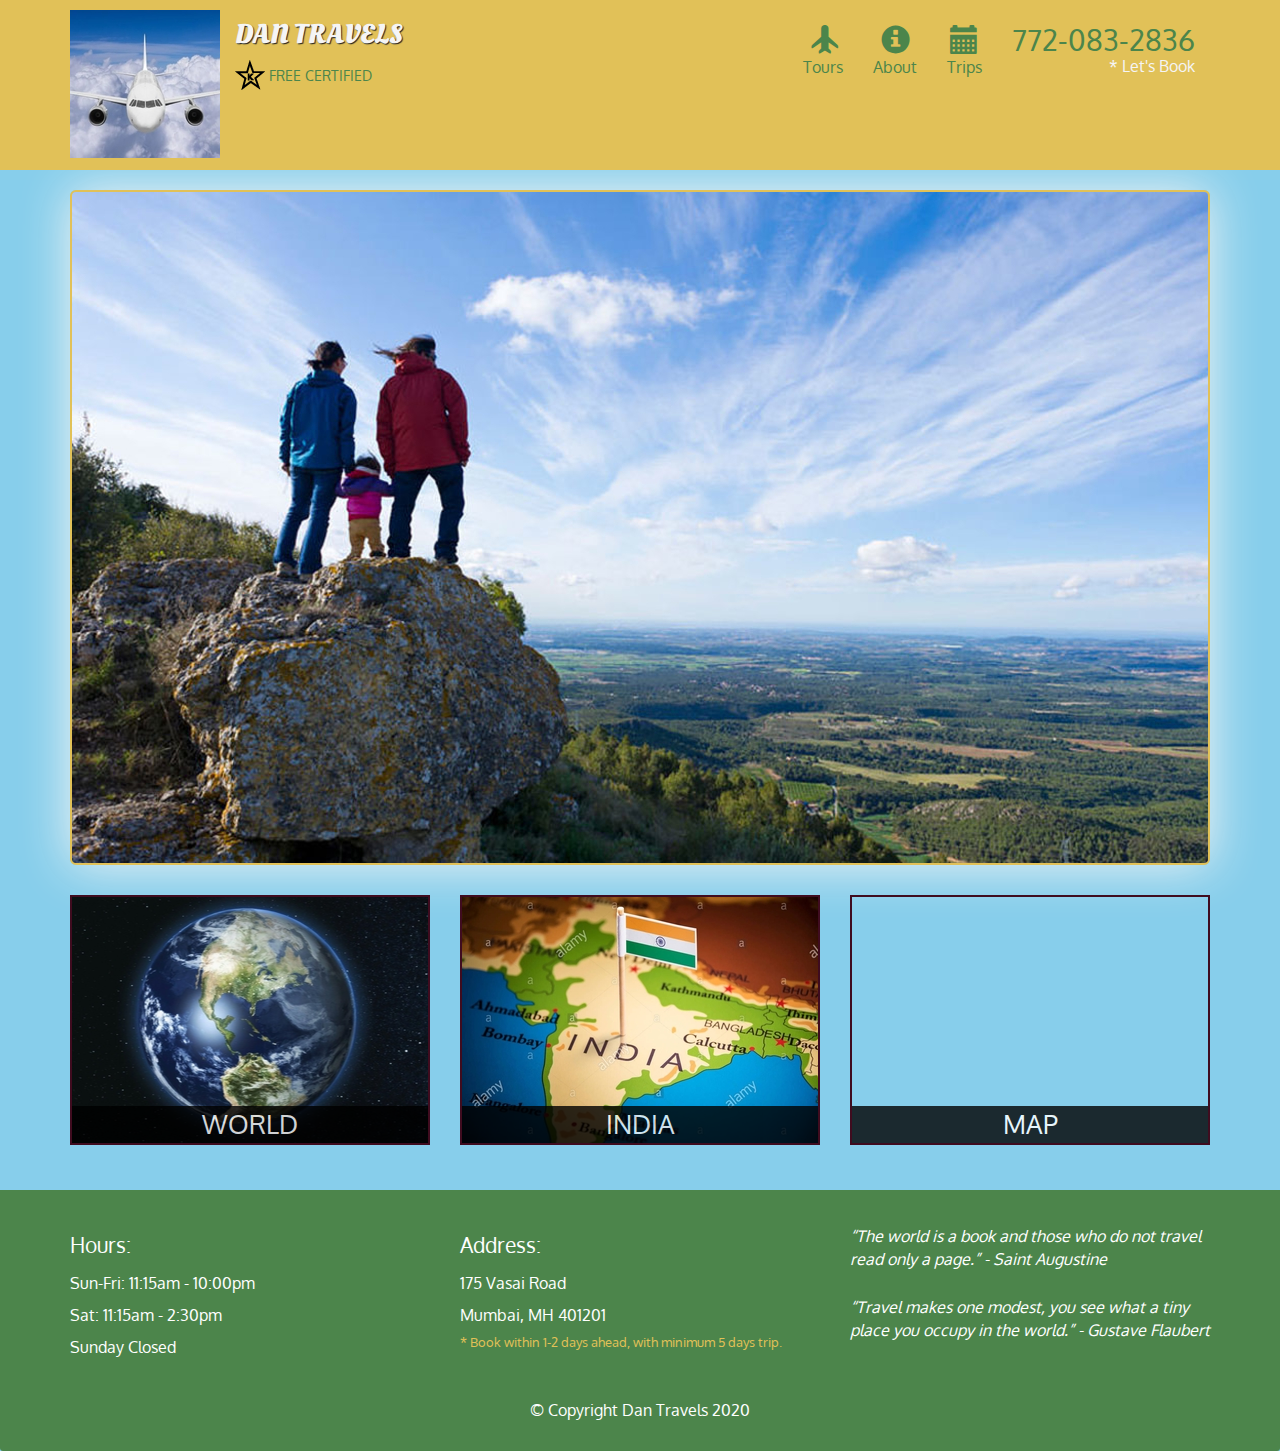
==== index.html @ 7115467b "Welcome to Tours & Travels site" ====
<!doctype html>
<html lang="en">
  <head>
    <meta charset="utf-8">
    <meta http-equiv="X-UA-Compatible" content="IE=edge">
    <meta name="viewport" content="width=device-width, initial-scale=1">
    <title>Dan Travels</title>
    <link rel="stylesheet" href="css/bootstrap.min.css">
    <link rel="stylesheet" href="css/styles.css">
    <link href="https://fonts.googleapis.com/css2?family=Oxygen:wght@300;400;700&display=swap" rel="stylesheet">
    <link href="https://fonts.googleapis.com/css2?family=Oleo+Script&display=swap" rel="stylesheet">
  </head>
<body>
  <header>
    <nav id="header-nav" class="navbar navbar-default">
      <div class="container">
        <div class="navbar-header">
          <a href="index.html" class="pull-left visible-md visible-lg">
            <div id="logo-img"></div>
          </a>

          <div class="navbar-brand">
            <a href="index.html"><h1>Dan Travels</h1></a>
            <p>
              <img src="images/star-k-logo.png" alt="Kosher certification">
              <span>Free Certified</span>
            </p>
          </div>

          <button type="button" class="navbar-toggle collapsed" data-toggle="collapse" data-target="#collapsable-nav" aria-expanded="false">
            <span class="sr-only">Toggle navigation</span>
            <span class="icon-bar"></span>
            <span class="icon-bar"></span>
            <span class="icon-bar"></span>

        </div>

        <div id="collapsable-nav" class="collapse navbar-collapse">
          <ul id="nav-list" class="nav navbar-nav navbar-right">
            <li class="visible-xs active">
              <a href="index.html">
                <span class="glyphicon glyphicon-home"></span> Home</a>
            </li>
            <li>
             <a href="World-categories.html">
               <span class="glyphicon glyphicon-plane"></span><br class="hidden-xs"> Tours</a>
           </li>
           <li>
             <a href="#">
               <span class="glyphicon glyphicon-info-sign"></span><br class="hidden-xs"> About</a>
           </li>
           <li>
             <a href="#">
               <span class="glyphicon glyphicon-calendar"></span><br class="hidden-xs"> Trips</a>
           </li>
           <li id="phone" class="hidden-xs">
             <a href="tel:772-083-2836">
               <span>772-083-2836</span></a><div>* Let's Book</div>
           </li>
         </ul><!-- #nav-list -->
       </div>

      </div>
    </nav>

  </header>

  <div id="call-btn" class="visible-xs">
  <a class="btn" href="tel:772-083-2836">
  <span class="glyphicon glyphicon-earphone"></span>
  772-083-2836
  </a>
</div>
<div id="xs-deliver" class="text-center visible-xs">* Let's Book</div>


<div id="main-content" class="container">
  <div class="jumbotron">
    <img src="images/Travels(lg).jpg" alt="Picture of Travels " class="img-responsive visible-xs">
  </div>

  <div id="home-tiles" class="row">
    <div class="col-md-4 col-sm-6 col-xs-12">
      <a href="World-categories.html"><div id="World-tile"><span>World</span></div></a>
    </div>
    <div class="col-md-4 col-sm-6 col-xs-12">
      <a href="India-category.html"><div id="India-tile"><span>India</span></div></a>
    </div>
    <div class="col-md-4 col-sm-12 col-xs-12">
      <a href="https://www.google.com/maps/d/u/0/viewer?msa=0&mid=1hjs3mIoZBblBP_CvxiP4w38STiY&ll=15.792914338408467%2C34.56916799999999&z=2" target="_blank">
        <div id="map-tile">
         <iframe src="https://www.google.com/maps/d/embed?mid=1hjs3mIoZBblBP_CvxiP4w38STiY" width="100%" height="250 frameborder="0" style="border:0" allowfullscreen></iframe>
          <span>map</span>
        </div>

      </a>
    </div>
  </div>
</div>

<footer class="panel-footer">
  <div class="container">
    <div class="row">
      <section id="hours" class="col-sm-4">
        <span>Hours:</span><br>
        Sun-Fri: 11:15am - 10:00pm<br>
        Sat: 11:15am - 2:30pm<br>
        Sunday Closed
        <hr class="visible-xs">
      </section>
      <section id="address" class="col-sm-4">
        <span>Address:</span><br>
        175 Vasai Road<br>
        Mumbai, MH 401201
        <p>* Book within 1-2 days ahead, with minimum 5 days trip.</p>
        <hr class="visible-xs">
      </section>
      <section id="testimonials" class="col-sm-4">
        <p>“The world is a book and those who do not travel read only a page.” - Saint Augustine</p>
        <p>“Travel makes one modest, you see what a tiny place you occupy in the world.” - Gustave Flaubert</p>
      </section>
    </div>
    <div class="text-center">&copy; Copyright Dan Travels 2020</div>
  </div>
</footer>
  <!-- jQuery (Bootstrap JS plugins depend on it) -->
  <script src="js/jquery-2.1.4.min.js"></script>
  <script src="js/bootstrap.min.js"></script>
  <script src="js/script.js"></script>
</body>
</html>
---- css/styles.css ----
body {
  font-size: 16px;
  color: #fff;
  background-color: #87ceeb;
  font-family: 'Oxygen', sans-serif;
}

/** HEADER **/
#header-nav {
  background-color: #E1C158;
  border-radius: 0;
  border: 0;
}

#logo-img {
  background: url('../images/Logo.jpg') no-repeat;
  width: 150px;
  height: 150px;
  margin: 10px 15px 10px 0;
}

.navbar-brand {
  padding-top: 25px;
}

.navbar-brand h1 { 
  font-family: 'Oleo Script', sans-serif;
  color: whitesmoke;
  font-size: 1.5em;
  text-transform: uppercase;
  font-weight: bold;
  text-shadow: 1px 1px 1px #222;
  margin-top: 0;
  margin-bottom: 0;
  line-height: .75;
}
.navbar-brand a:hover, .navbar-brand a:focus {
  text-decoration: none;
}
.navbar-brand p { 
  color: #4C854B;
  text-transform: uppercase;
  font-size: .8em;
  margin-top: 15px;
}
.navbar-brand p span {
  vertical-align: middle;
}

#nav-list {
  margin-top: 10px;
}
#nav-list a {
  color: #4C854B;
  text-align: center;
}
#nav-list a:hover {
  background: whitesmoke;
}
#nav-list a span {
  font-size: 1.8em;
}

#phone {
  margin-top: 5px;
}
#phone a { /* Phone number */
  text-align: right;
  padding-bottom: 0;
}
#phone div { /* We Deliver */
  color: whitesmoke;
  text-align: right;
  padding-right: 15px;
}

.navbar-header button.navbar-toggle, .navbar-header .icon-bar {
  border: 1px solid #61122f;
}
.navbar-header button.navbar-toggle {
  clear: both;
  margin-top: -30px;
}

.navbar-header button.navbar-toggle, .navbar-header .icon-bar {
  border: 1px solid whitesmoke;
}

.navbar-header button.navbar-toggle {
  clear: both;
  margin-top: -30px;
}

.panel-footer {
  margin-top: 30px;
  padding-top: 35px;
  padding-bottom: 30px;
  background-color: #4C854B;
  border-top: 0;
}

.panel-footer div.row {
  margin-bottom: 35px;
}
#hours, #address {
  line-height: 2;
}
#hours > span, #address > span {
  font-size: 1.3em;
}
#address p {
  color: #E1C158;
  font-size: .8em;
  line-height: 1.8;
}
#testimonials {
  font-style: italic;
}
#testimonials p:nth-child(2) {
  margin-top: 25px;
}

.container .jumbotron {
  box-shadow: 0 0 50px whitesmoke;
  border: 2px solid #E1C158;
}

#World-tile, #India-tile, #map-tile {
  height: 250px;
  width: 100%;
  margin-bottom: 15px;
  position: relative;
  border: 2px solid #3F0C1F;
  overflow: hidden;
}
#World-tile:hover, #specials-tile:hover, #map-tile:hover {
  box-shadow: 0 1px 5px 1px #cccccc;
}

#World-tile {
  background: url('../images/Earth.jpg') no-repeat;
  background-position: center;
}
#India-tile {
  background: url('../images/India.jpg') no-repeat;
  background-position: center;
}

#World-tile span, #India-tile span, #map-tile span {
  position: absolute;
  bottom: 0;
  right: 0;
  width: 100%;
  text-align: center;
  font-size: 1.6em;
  text-transform: uppercase;
  background-color: #000;
  color: #fff;
  opacity: .8;
}

.category-tile { 
  position: relative;
  border: 2px solid #3F0C1F;
  overflow: hidden;
  width: 200px;
  height: 200px;
  margin: 0 auto 15px;
}
.category-tile span {
  position: absolute;
  bottom: 0;
  right: 0;
  width: 100%;
  text-align: center;
  font-size: 1.2em;
  text-transform: uppercase;
  background-color: #000;
  color: #fff;
  opacity: .8;
}
.category-tile:hover {
  box-shadow: 0 1px 5px 1px #cccccc;
}

#World-categories-title {
  color: #4C854B;
  font-family: Georgia, 'Times New Roman', Times, serif;
  margin-bottom: 50px;
}

/* END MENU CATEGORIES PAGE */

/* SINGLE CATEGORY PAGE */
.World-item-tile {
  margin-bottom: 25px;
  color: black;
}
.World-item-tile hr {
  width: 80%;
}
.World-item-tile .World-item-price {
  font-size: 1.1em;
  text-align: right;
  margin-top: -15px;
  margin-right: -15px;
}
.World-item-tile .World-item-price span {
  font-size: .6em;
}
.World-item-photo {
  position: relative;
  border: 2px solid #f6b319; 
  overflow: hidden;
  padding: 0;
  margin-right: -15px;
  margin-left: auto;
  margin-bottom: 20px;
  max-width: 250px;
}
.World-item-description {
  padding-right: 30px;
}
h3.World-item-title {
  margin: 0 0 10px;
}
.World-item-details {
  font-size: .9em;
  font-style: italic;
}

/* END SINGLE CATEGORY PAGE */

/********** Large devices only **********/
@media (min-width: 1200px) {
  .container .jumbotron {
    background: url('../images/Travels\(lg\).jpg') no-repeat;
    height: 675px;
  }
}

/********** Medium devices only **********/
@media (min-width: 992px) and (max-width: 1199px) {
  /* Header */
  #logo-img {
    background: url('../images/airplane-logo.jpg') no-repeat;
    width: 100px;
    height: 100px;
    margin: 5px 5px 5px 0;
  }
  /* End Header */

  /* Home Page */
  .container .jumbotron {
    background: url('../images/Travels\(md\).jpg') no-repeat;
    height: 558px;
  }
  /* End Home Page */
}

/********** Small devices only **********/
@media (min-width: 768px) and (max-width: 991px) {
  /* Home Page */
  .container .jumbotron {
    background: url('../images/Travels\(sm\).jpg') no-repeat;
    height: 432px;
  }
  /* End Home Page */

}


/********** Extra small devices only **********/
@media (max-width: 767px) {
  /* Header */
  .navbar-brand {
    padding-top: 10px;
    height: 80px;
  }
  .navbar-brand h1 { /* Restaurant name */
    padding-top: 10px;
    font-size: 5vw; /* 1vw = 1% of viewport width */
  }
  .navbar-brand p { /* Kosher cert */
    font-size: .6em;
    margin-top: 12px;
  }
  .navbar-brand p img { /* Star-K */
    height: 20px;
  }

  #collapsable-nav a { /* Collapsed nav menu text */
    font-size: 1.2em;
  }
  #collapsable-nav a span { /* Collapsed nav menu glyph */
    font-size: 1em;
    margin-right: 5px;
  }

  #call-btn > a {
    font-size: 1.5em;
    display: block;
    margin: 0 20px;
    padding: 10px;
    border: 2px solid #fff;
    background-color: #f6b319;
    color: whitesmoke;
  }
  #xs-deliver {
    margin-top: 5px;
    font-size: .7em;
    letter-spacing: .1em;
    text-transform: uppercase;
  }

  /* Footer */
  .panel-footer section {
    margin-bottom: 30px;
    text-align: center;
  }
  .panel-footer section:nth-child(3) {
    margin-bottom: 0; /* margin already exists on the whole row */
  }
  .panel-footer section hr {
    width: 50%;
  }
  /* End Footer */

  .container .jumbotron {
    margin-top: 30px;
    padding: 0;
  }

  #World-tile, #India-tile {
    width: 360px;
    margin: 0 auto 15px;
  }
}

.World-item-photo {
  margin-right: auto;
}
.World-item-tile .World-item-price {
  text-align: center;
}
.World-item-description {
  text-align: center;;
}

/********** Super extra small devices Only :-) (e.g., iPhone 4) **********/
@media (max-width: 479px) {
  /* Header */
  .navbar-brand h1 { /* Restaurant name */
    padding-top: 5px;
    font-size: 10vw;
  }
  /* End Header */
  
  /* Home page */
  #World-tile, #India-tile {
    width: 280px;
    margin: 0 auto 15px;
  }

  .col-xxs-12 {
    position: relative;
    min-height: 1px;
    padding-right: 15px;
    padding-left: 15px;
    float: left;
    width: 100%;
  }
}
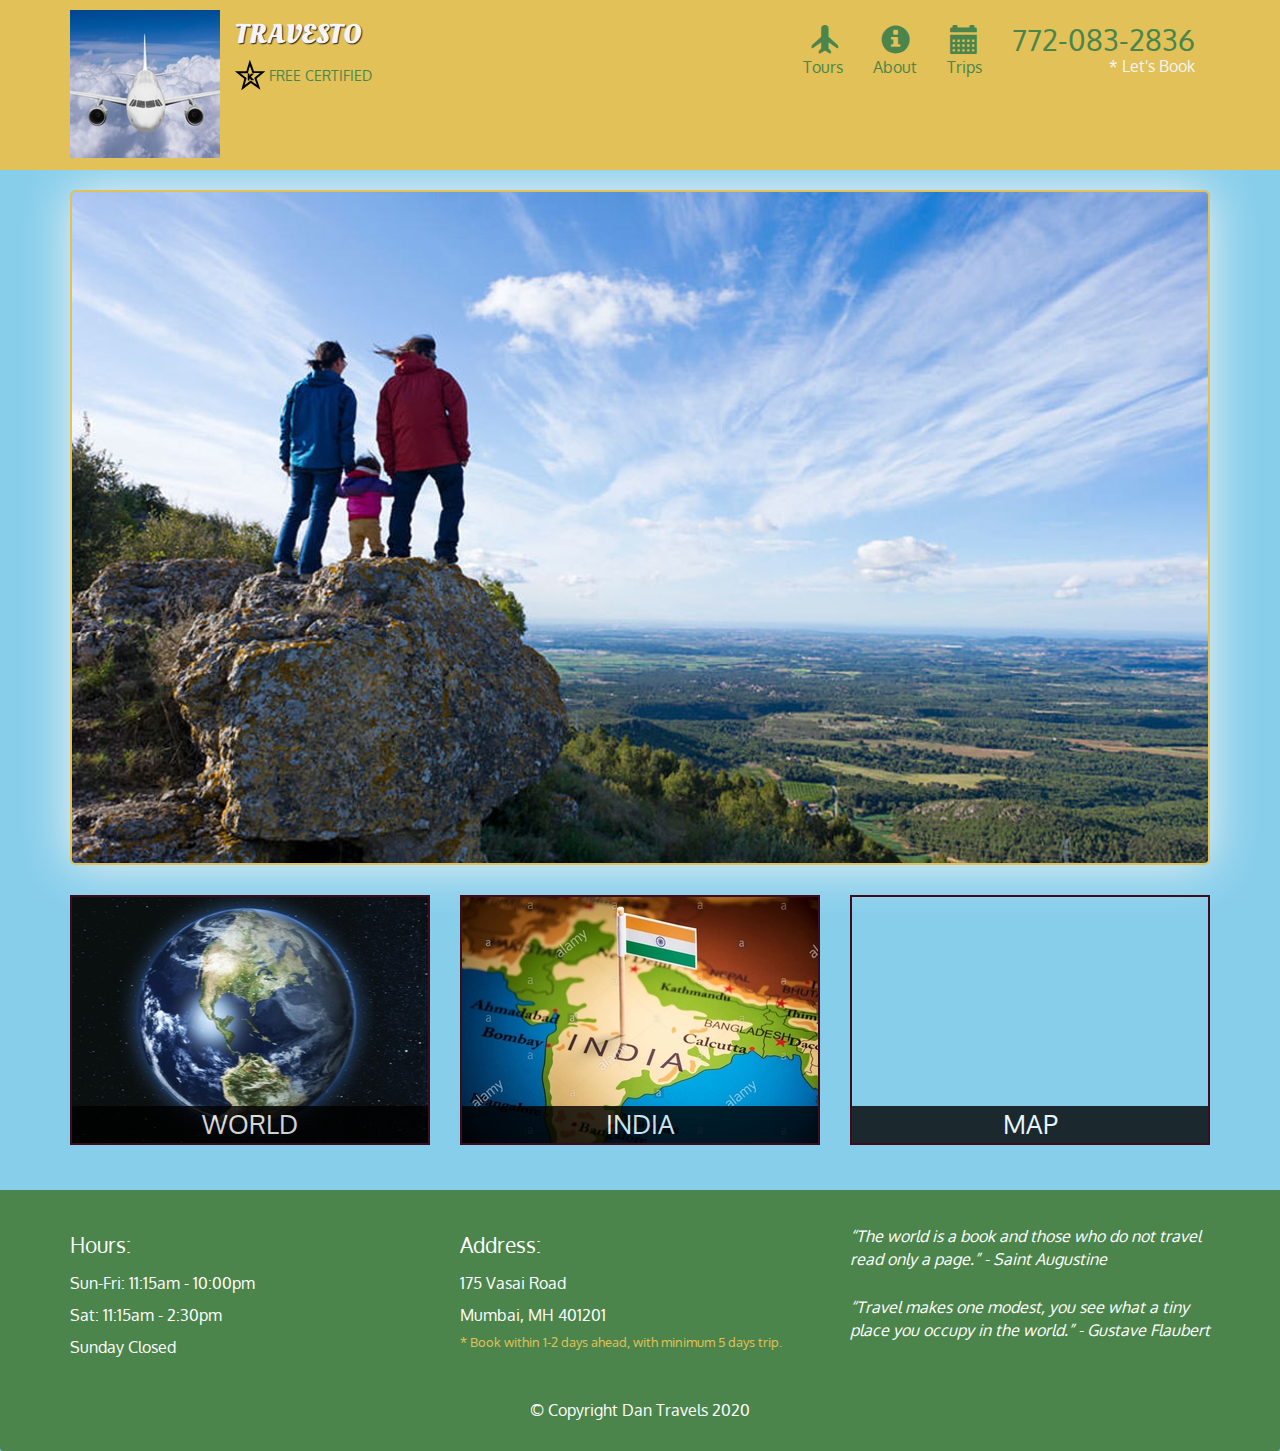
==== commit d599ea38: "Namechange" ====
--- a/index.html
+++ b/index.html
@@ -4,7 +4,7 @@
     <meta charset="utf-8">
     <meta http-equiv="X-UA-Compatible" content="IE=edge">
     <meta name="viewport" content="width=device-width, initial-scale=1">
-    <title>Dan Travels</title>
+    <title>TRAVESTO</title>
     <link rel="stylesheet" href="css/bootstrap.min.css">
     <link rel="stylesheet" href="css/styles.css">
     <link href="https://fonts.googleapis.com/css2?family=Oxygen:wght@300;400;700&display=swap" rel="stylesheet">
@@ -20,7 +20,7 @@
           </a>
 
           <div class="navbar-brand">
-            <a href="index.html"><h1>Dan Travels</h1></a>
+            <a href="index.html"><h1>TRAVESTO</h1></a>
             <p>
               <img src="images/star-k-logo.png" alt="Kosher certification">
               <span>Free Certified</span>
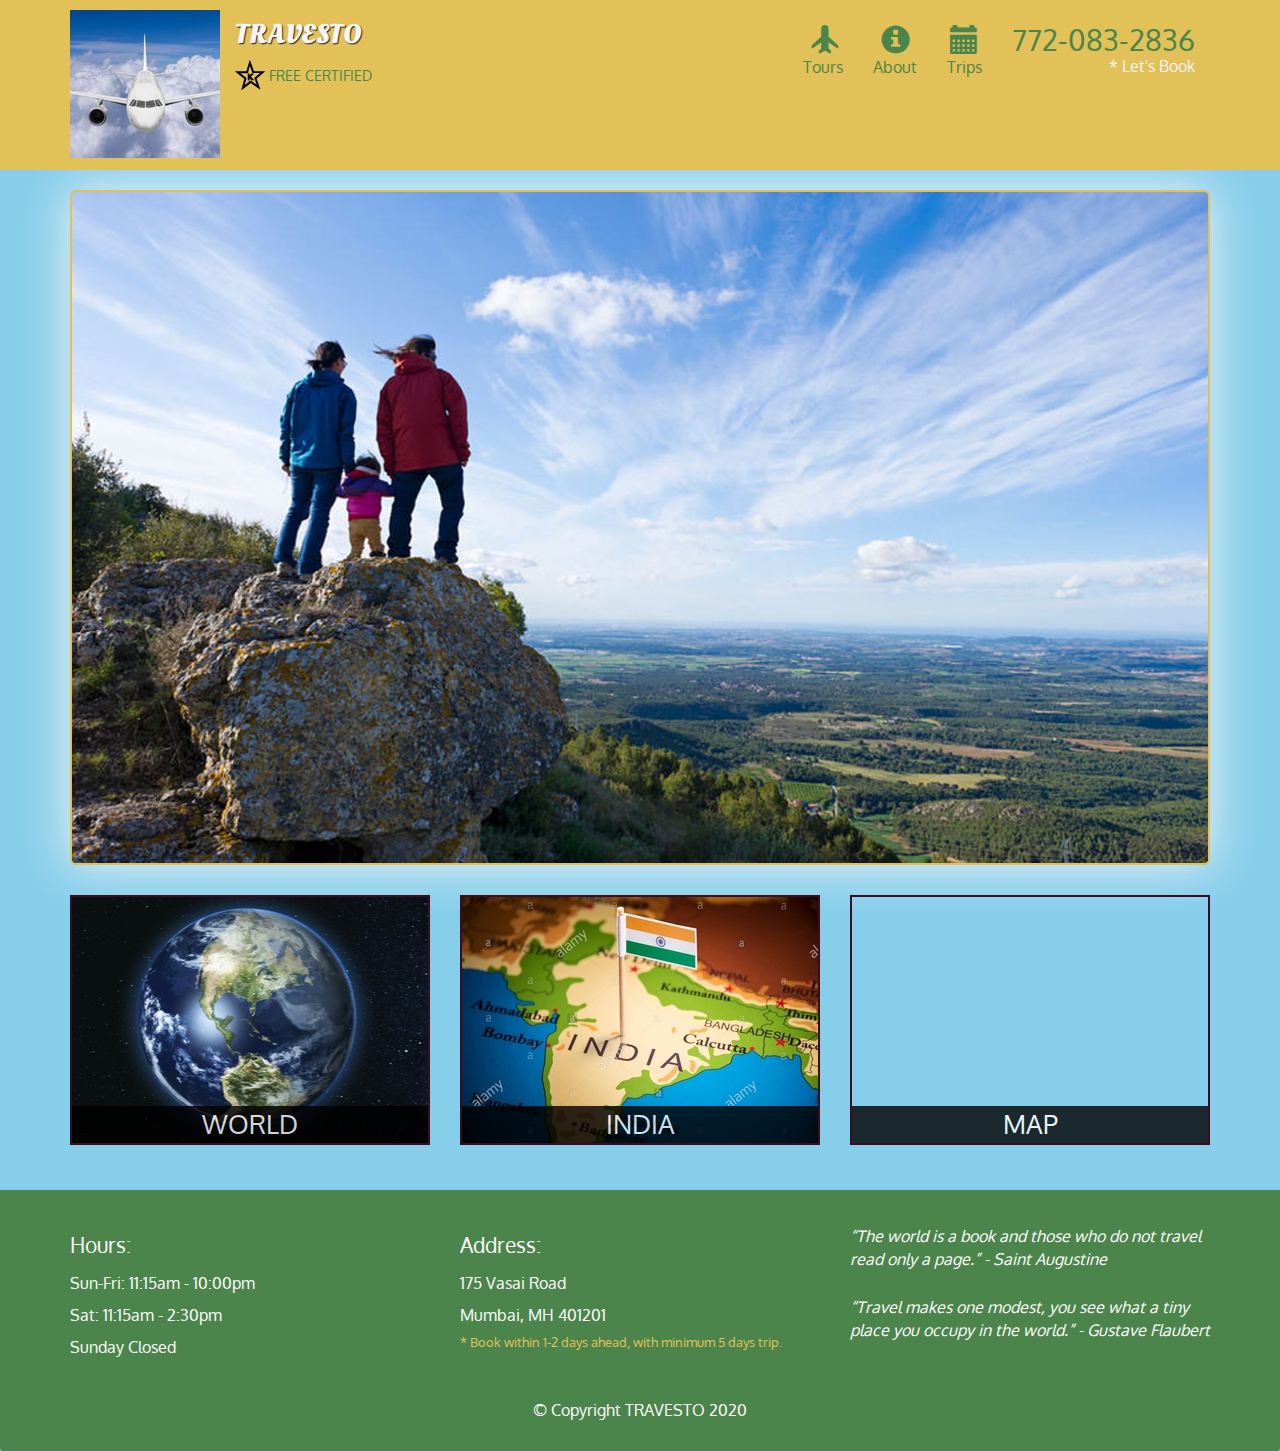
==== commit ee9d6427: "Namechange" ====
--- a/index.html
+++ b/index.html
@@ -120,7 +120,7 @@
         <p>“Travel makes one modest, you see what a tiny place you occupy in the world.” - Gustave Flaubert</p>
       </section>
     </div>
-    <div class="text-center">&copy; Copyright Dan Travels 2020</div>
+    <div class="text-center">&copy; Copyright TRAVESTO 2020</div>
   </div>
 </footer>
   <!-- jQuery (Bootstrap JS plugins depend on it) -->
